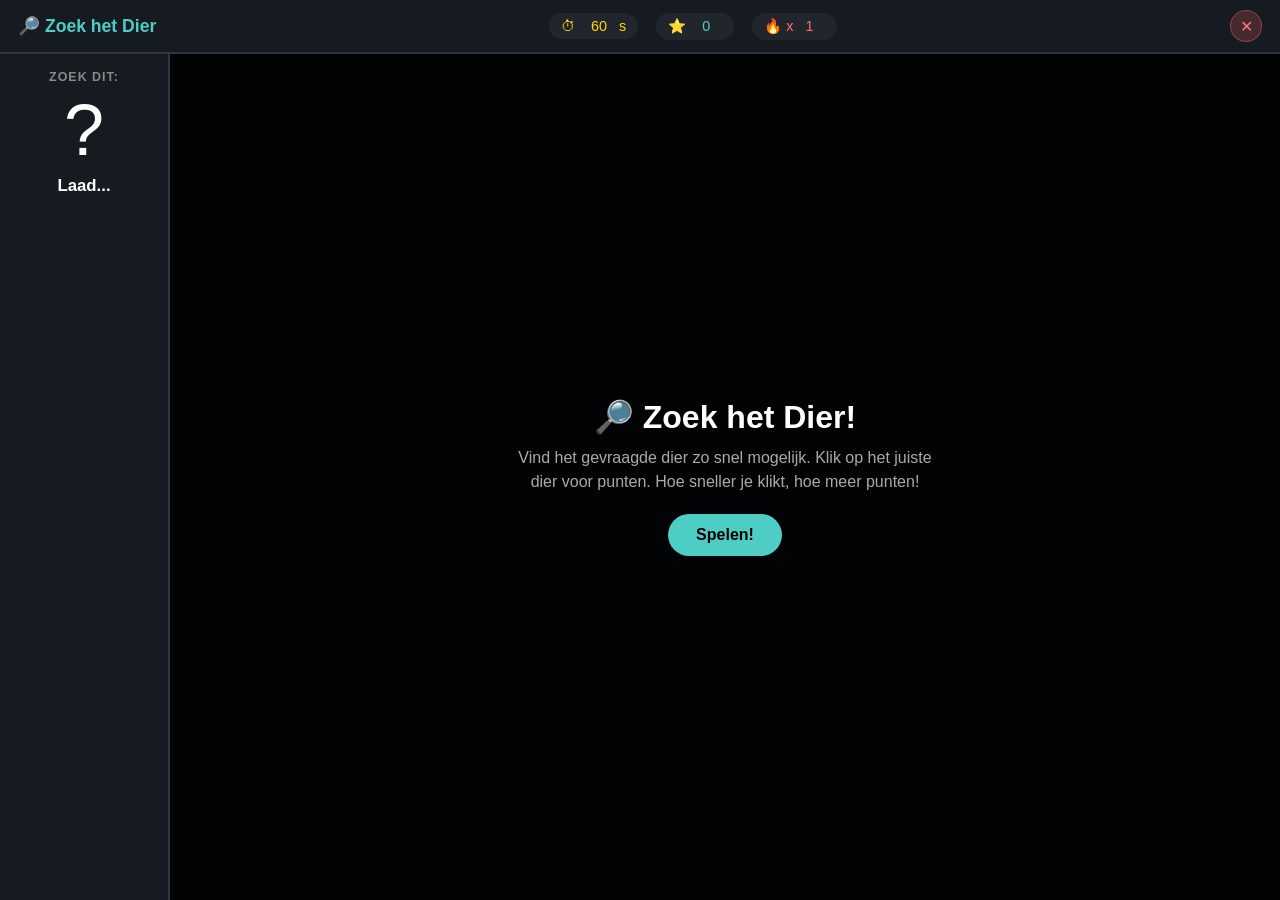
==== games/guardians-of-the-wild.html @ 460f5636 "feat: vervang guardians-of-the-wild met Zoek het Dier game" ====
﻿<!DOCTYPE html>
<html lang="nl">
<head>
  <meta charset="UTF-8" />
  <meta name="viewport" content="width=device-width, initial-scale=1.0" />
  <title>Zoek het Dier</title>
  <style>
    * { box-sizing: border-box; margin: 0; padding: 0; }
    body {
      font-family: 'Segoe UI', Arial, sans-serif;
      background: #0d1117;
      color: #fff;
      overflow: hidden;
      height: 100vh;
      display: flex;
      flex-direction: column;
    }
    #header {
      display: flex;
      align-items: center;
      justify-content: space-between;
      padding: 10px 18px;
      background: #161b22;
      border-bottom: 2px solid #30363d;
      flex-shrink: 0;
      gap: 12px;
      flex-wrap: wrap;
    }
    #header h1 { font-size: 1.1rem; color: #4ECDC4; }
    #hud { display: flex; gap: 18px; align-items: center; font-size: 0.9rem; }
    #hud span { background: #21262d; padding: 5px 12px; border-radius: 20px; }
    #hud .timer { color: #FFD700; }
    #hud .score { color: #4ECDC4; }
    #hud .streak { color: #FF6B6B; }
    #closeBtn {
      background: rgba(255,100,100,0.2);
      border: 1px solid rgba(255,100,100,0.4);
      color: #ff7777;
      border-radius: 50%;
      width: 32px; height: 32px;
      font-size: 16px;
      cursor: pointer;
      display: flex; align-items: center; justify-content: center;
    }
    #closeBtn:hover { background: rgba(255,100,100,0.4); }
    #game-area {
      display: flex;
      flex: 1;
      overflow: hidden;
    }
    #target-panel {
      width: 170px;
      flex-shrink: 0;
      background: #161b22;
      border-right: 2px solid #30363d;
      display: flex;
      flex-direction: column;
      align-items: center;
      padding: 16px 12px;
      gap: 10px;
    }
    #target-panel h3 { font-size: 0.78rem; color: #888; text-transform: uppercase; letter-spacing: 1px; }
    #target-emoji { font-size: 4.5rem; line-height: 1; }
    #target-name { font-size: 1.05rem; font-weight: 700; color: #fff; text-align: center; }
    #target-hint { font-size: 0.72rem; color: #888; text-align: center; line-height: 1.4; }
    #found-list {
      width: 100%;
      margin-top: 8px;
      display: flex;
      flex-wrap: wrap;
      gap: 4px;
      justify-content: center;
    }
    .found-badge { font-size: 1.4rem; opacity: 0.3; transition: opacity 0.3s, transform 0.3s; }
    .found-badge.done { opacity: 1; transform: scale(1.2); }
    #canvas-wrap {
      flex: 1;
      position: relative;
      overflow: hidden;
    }
    #gameCanvas { display: block; cursor: crosshair; }
    #overlay {
      position: absolute;
      inset: 0;
      display: flex;
      flex-direction: column;
      align-items: center;
      justify-content: center;
      background: rgba(0,0,0,0.82);
      z-index: 10;
      padding: 24px;
      text-align: center;
    }
    #overlay h2 { font-size: 2rem; margin-bottom: 10px; }
    #overlay p { color: #aaa; font-size: 1rem; margin-bottom: 20px; max-width: 420px; line-height: 1.5; }
    .btn-start {
      padding: 12px 28px;
      font-size: 1rem;
      background: #4ECDC4;
      color: #000;
      border: none;
      border-radius: 30px;
      cursor: pointer;
      font-weight: 700;
    }
    .btn-start:hover { background: #3ab8b0; }
    .hit-effect {
      position: absolute;
      pointer-events: none;
      font-size: 1.5rem;
      font-weight: 900;
      animation: popfade 0.8s ease forwards;
      z-index: 5;
      transform: translate(-50%, -50%);
    }
    @keyframes popfade {
      0%   { opacity: 1; transform: translate(-50%, -50%) scale(1); }
      50%  { opacity: 1; transform: translate(-50%, -130%) scale(1.4); }
      100% { opacity: 0; transform: translate(-50%, -200%) scale(0.8); }
    }
    .miss-effect {
      position: absolute;
      pointer-events: none;
      width: 36px; height: 36px;
      border: 3px solid #FF6B6B;
      border-radius: 50%;
      animation: missfade 0.5s ease forwards;
      z-index: 5;
      transform: translate(-50%, -50%);
    }
    @keyframes missfade {
      0%   { opacity: 1; transform: translate(-50%, -50%) scale(0.5); }
      100% { opacity: 0; transform: translate(-50%, -50%) scale(1.8); }
    }
    #round-msg {
      position: absolute;
      top: 50%;
      left: 50%;
      transform: translate(-50%, -50%);
      font-size: 2.2rem;
      font-weight: 900;
      pointer-events: none;
      z-index: 8;
      animation: bigpop 0.7s ease forwards;
      text-shadow: 0 0 20px rgba(255,215,0,0.8);
    }
    @keyframes bigpop {
      0%   { opacity: 0; transform: translate(-50%,-50%) scale(0.5); }
      40%  { opacity: 1; transform: translate(-50%,-50%) scale(1.15); }
      100% { opacity: 0; transform: translate(-50%,-50%) scale(1); }
    }
  </style>
</head>
<body>

<div id="header">
  <h1>&#128270; Zoek het Dier</h1>
  <div id="hud">
    <span class="timer">&#9201; <span id="timerEl">60</span>s</span>
    <span class="score">&#11088; <span id="scoreEl">0</span></span>
    <span class="streak">&#128293; x<span id="streakEl">1</span></span>
  </div>
  <button id="closeBtn" onclick="try{window.parent.closeModal()}catch(e){}" title="Sluiten">&#x2715;</button>
</div>

<div id="game-area">
  <div id="target-panel">
    <h3>Zoek dit:</h3>
    <div id="target-emoji">?</div>
    <div id="target-name">Laad...</div>
    <div id="target-hint"></div>
    <div id="found-list"></div>
  </div>
  <div id="canvas-wrap">
    <canvas id="gameCanvas"></canvas>
    <div id="overlay">
      <h2>&#128270; Zoek het Dier!</h2>
      <p>Vind het gevraagde dier zo snel mogelijk. Klik op het juiste dier voor punten. Hoe sneller je klikt, hoe meer punten!</p>
      <button class="btn-start" onclick="startGame()">Spelen!</button>
    </div>
  </div>
</div>

<script>
  const canvas = document.getElementById('gameCanvas');
  const ctx = canvas.getContext('2d');
  const wrap = document.getElementById('canvas-wrap');

  const ANIMALS = [
    { emoji: '\uD83E\uDD81', name: 'Leeuw',     hint: 'Koning van de savanne' },
    { emoji: '\uD83D\uDC18', name: 'Olifant',   hint: 'Grootste landdier' },
    { emoji: '\uD83E\uDD92', name: 'Giraffe',   hint: 'Langste nek ter wereld' },
    { emoji: '\uD83D\uDC12', name: 'Aap',       hint: 'Klimt graag in bomen' },
    { emoji: '\uD83D\uDC3C', name: 'Panda',     hint: 'Eet bamboescheuten' },
    { emoji: '\uD83D\uDC2F', name: 'Tijger',    hint: 'Gestreept roofdier' },
    { emoji: '\uD83E\uDD85', name: 'Adelaar',   hint: 'Vliegend roofvogel' },
    { emoji: '\uD83D\uDC38', name: 'Kikker',    hint: 'Springt en kwaakt' },
    { emoji: '\uD83D\uDC22', name: 'Schildpad', hint: 'Draagt een schild' },
    { emoji: '\uD83E\uDD8A', name: 'Vos',       hint: 'Sluw bosdier' },
    { emoji: '\uD83E\uDD98', name: 'Kangoeroe', hint: 'Springt met buidel' },
    { emoji: '\uD83D\uDC3B', name: 'Beer',      hint: 'Houdt van honing' },
    { emoji: '\uD83D\uDC3A', name: 'Wolf',      hint: 'Leeft in een roedel' },
    { emoji: '\uD83E\uDD8B', name: 'Vlinder',   hint: 'Kleurrijke vleugels' },
    { emoji: '\uD83D\uDC1F', name: 'Vis',       hint: 'Zweeft in water' },
    { emoji: '\uD83D\uDC27', name: 'Pinguïn',   hint: 'Zwemt, vliegt niet' },
    { emoji: '\uD83E\uDD86', name: 'Eend',      hint: 'Kwakt en zwemt' },
    { emoji: '\uD83E\uDD9A', name: 'Pauw',      hint: 'Pronkt met staart' },
    { emoji: '\uD83D\uDC2E', name: 'Koe',       hint: 'Geeft melk' },
    { emoji: '\uD83D\uDC17', name: 'Zwijn',     hint: 'Wroet in de grond' },
  ];

  let W, H, items = [], target = null;
  let score = 0, streak = 1, timeLeft = 60;
  let timerInterval = null, running = false;
  let foundThisSession = [], roundsLeft = 10, roundStartTime = 0;

  function resize() {
    W = wrap.clientWidth;
    H = wrap.clientHeight;
    canvas.width = W;
    canvas.height = H;
  }
  window.addEventListener('resize', () => { resize(); if (running) spawnItems(); });
  resize();

  function rand(a, b) { return a + Math.random() * (b - a); }
  function randInt(a, b) { return Math.floor(rand(a, b + 1)); }
  function shuffle(arr) {
    for (let i = arr.length - 1; i > 0; i--) {
      const j = Math.floor(Math.random() * (i + 1));
      [arr[i], arr[j]] = [arr[j], arr[i]];
    }
    return arr;
  }

  function updateHUD() {
    document.getElementById('timerEl').textContent = timeLeft;
    document.getElementById('scoreEl').textContent = score;
    document.getElementById('streakEl').textContent = streak;
  }

  function spawnItems() {
    items = [];
    const totalCount = 16 + randInt(0, 6);
    const pool = shuffle([...ANIMALS]);
    const others = pool.filter(a => a.emoji !== target.emoji);
    const picks = shuffle([target, ...others.slice(0, totalCount - 1)]);
    for (const animal of picks) {
      const size = rand(24, 42);
      items.push({
        animal, x: rand(size + 10, W - size - 10),
        y: rand(size + 10, H - size - 10),
        size,
        vx: rand(-1.1, 1.1), vy: rand(-1.1, 1.1),
        angle: rand(0, Math.PI * 2),
        angleSpeed: rand(-0.012, 0.012),
      });
    }
  }

  function newRound() {
    const unused = ANIMALS.filter(a => !foundThisSession.includes(a.emoji));
    const pool = unused.length >= 3 ? unused : ANIMALS;
    target = pool[randInt(0, pool.length - 1)];
    document.getElementById('target-emoji').textContent = target.emoji;
    document.getElementById('target-name').textContent  = target.name;
    document.getElementById('target-hint').textContent  = target.hint;
    spawnItems();
    roundStartTime = Date.now();
  }

  function buildFoundList() {
    const el = document.getElementById('found-list');
    el.innerHTML = '';
    ANIMALS.slice(0, 10).forEach(a => {
      const d = document.createElement('div');
      d.className = 'found-badge' + (foundThisSession.includes(a.emoji) ? ' done' : '');
      d.id = 'badge-' + a.emoji.codePointAt(0);
      d.textContent = a.emoji;
      el.appendChild(d);
    });
  }

  function markFound(emoji) {
    if (!foundThisSession.includes(emoji)) foundThisSession.push(emoji);
    const el = document.getElementById('badge-' + emoji.codePointAt(0));
    if (el) el.classList.add('done');
  }

  function startGame() {
    document.getElementById('overlay').style.display = 'none';
    score = 0; streak = 1; timeLeft = 60; roundsLeft = 10;
    foundThisSession = [];
    updateHUD();
    newRound();
    buildFoundList();
    running = true;
    timerInterval = setInterval(() => { timeLeft--; updateHUD(); if (timeLeft <= 0) endGame(); }, 1000);
    requestAnimationFrame(loop);
  }

  function endGame() {
    running = false;
    clearInterval(timerInterval);
    const ov = document.getElementById('overlay');
    ov.style.display = 'flex';
    ov.innerHTML = `
      <h2 style="color:#FFD700;">&#127942; Klaar!</h2>
      <p style="font-size:1.3rem;">Jouw score: <strong style="color:#4ECDC4;">${score}</strong> punten</p>
      <p>Je vond ${foundThisSession.length} verschillende dieren. Goed gedaan!</p>
      <button class="btn-start" onclick="location.reload()">Opnieuw spelen</button>
    `;
  }

  canvas.addEventListener('click', (e) => {
    if (!running) return;
    const rect = canvas.getBoundingClientRect();
    const mx = e.clientX - rect.left, my = e.clientY - rect.top;
    for (let i = items.length - 1; i >= 0; i--) {
      const it = items[i];
      const dx = mx - it.x, dy = my - it.y;
      if (dx*dx + dy*dy < it.size * it.size * 1.2) {
        if (it.animal.emoji === target.emoji) {
          const elapsed = (Date.now() - roundStartTime) / 1000;
          const speedBonus = Math.max(0, Math.round((5 - elapsed) * 10));
          const pts = (10 + speedBonus) * streak;
          score += pts;
          streak = Math.min(streak + 1, 8);
          markFound(target.emoji);
          showHit(mx, my, '+' + pts + ' \u2B50', '#FFD700');
          showRoundMsg(target.emoji + ' Gevonden!');
          roundsLeft--;
          updateHUD();
          if (roundsLeft <= 0) { endGame(); return; }
          setTimeout(newRound, 600);
        } else {
          streak = 1;
          score = Math.max(0, score - 5);
          showMiss(mx, my);
          showHit(mx, my, '-5', '#FF6B6B');
          updateHUD();
        }
        return;
      }
    }
    streak = Math.max(1, streak - 1);
    showMiss(mx, my);
    updateHUD();
  });

  function showHit(x, y, text, color) {
    const el = document.createElement('div');
    el.className = 'hit-effect';
    el.textContent = text;
    el.style.cssText = `left:${x}px;top:${y}px;color:${color};`;
    wrap.appendChild(el);
    setTimeout(() => el.remove(), 800);
  }
  function showMiss(x, y) {
    const el = document.createElement('div');
    el.className = 'miss-effect';
    el.style.cssText = `left:${x}px;top:${y}px;`;
    wrap.appendChild(el);
    setTimeout(() => el.remove(), 500);
  }
  function showRoundMsg(text) {
    const old = document.getElementById('round-msg');
    if (old) old.remove();
    const el = document.createElement('div');
    el.id = 'round-msg';
    el.textContent = text;
    el.style.color = '#FFD700';
    wrap.appendChild(el);
    setTimeout(() => el.remove(), 700);
  }

  function loop() {
    if (!running) return;
    for (const it of items) {
      it.x += it.vx; it.y += it.vy; it.angle += it.angleSpeed;
      if (it.x < it.size)     { it.x = it.size;     it.vx *= -1; }
      if (it.x > W - it.size) { it.x = W - it.size; it.vx *= -1; }
      if (it.y < it.size)     { it.y = it.size;      it.vy *= -1; }
      if (it.y > H - it.size) { it.y = H - it.size; it.vy *= -1; }
    }
    ctx.clearRect(0, 0, W, H);
    const bg = ctx.createLinearGradient(0, 0, 0, H);
    bg.addColorStop(0, '#0d2b1a');
    bg.addColorStop(1, '#1a4a2a');
    ctx.fillStyle = bg;
    ctx.fillRect(0, 0, W, H);
    for (const it of items) {
      ctx.save();
      ctx.translate(it.x, it.y);
      ctx.rotate(it.angle * 0.06);
      ctx.fillStyle = it.animal.emoji === target.emoji
        ? 'rgba(40,60,40,0.75)' : 'rgba(18,32,22,0.7)';
      ctx.beginPath();
      ctx.arc(0, 0, it.size, 0, Math.PI * 2);
      ctx.fill();
      ctx.strokeStyle = it.animal.emoji === target.emoji
        ? 'rgba(78,205,196,0.35)' : 'rgba(255,255,255,0.07)';
      ctx.lineWidth = it.animal.emoji === target.emoji ? 2 : 1;
      ctx.stroke();
      ctx.font = (it.size * 1.1) + 'px serif';
      ctx.textAlign = 'center';
      ctx.textBaseline = 'middle';
      ctx.fillText(it.animal.emoji, 0, 1);
      ctx.restore();
    }
    const pct = timeLeft / 60;
    ctx.fillStyle = 'rgba(255,255,255,0.1)';
    ctx.fillRect(0, H - 5, W, 5);
    ctx.fillStyle = pct > 0.5 ? '#4ECDC4' : pct > 0.25 ? '#FFD700' : '#FF6B6B';
    ctx.fillRect(0, H - 5, W * pct, 5);
    requestAnimationFrame(loop);
  }
</script>
</body>
</html>
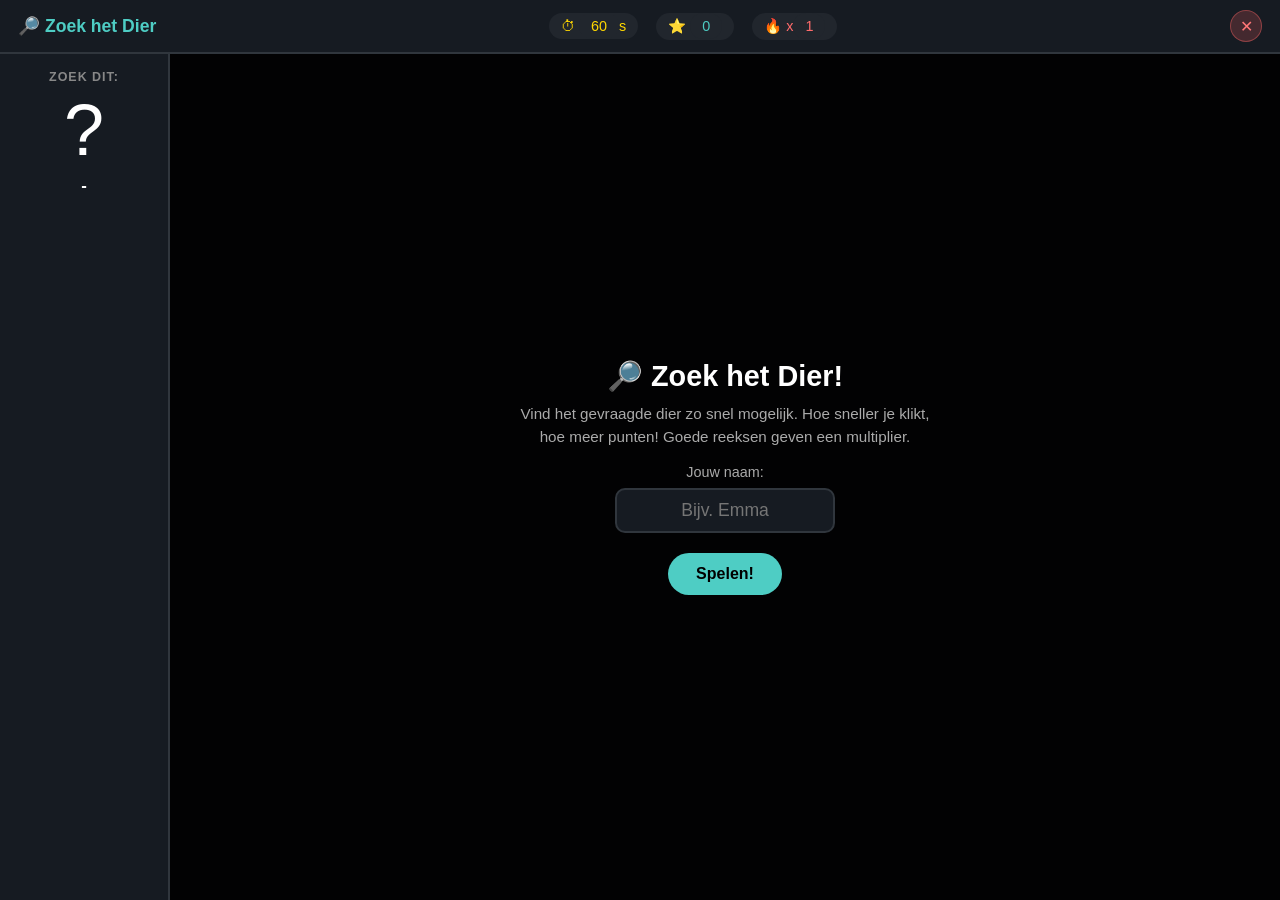
==== commit f73d8950: "feat: Zoek het Dier met naam-invoer en leaderboard via Supabase" ====
--- a/games/guardians-of-the-wild.html
+++ b/games/guardians-of-the-wild.html
@@ -6,149 +6,48 @@
   <title>Zoek het Dier</title>
   <style>
     * { box-sizing: border-box; margin: 0; padding: 0; }
-    body {
-      font-family: 'Segoe UI', Arial, sans-serif;
-      background: #0d1117;
-      color: #fff;
-      overflow: hidden;
-      height: 100vh;
-      display: flex;
-      flex-direction: column;
-    }
-    #header {
-      display: flex;
-      align-items: center;
-      justify-content: space-between;
-      padding: 10px 18px;
-      background: #161b22;
-      border-bottom: 2px solid #30363d;
-      flex-shrink: 0;
-      gap: 12px;
-      flex-wrap: wrap;
-    }
+    body { font-family: 'Segoe UI', Arial, sans-serif; background: #0d1117; color: #fff; overflow: hidden; height: 100vh; display: flex; flex-direction: column; }
+    #header { display: flex; align-items: center; justify-content: space-between; padding: 10px 18px; background: #161b22; border-bottom: 2px solid #30363d; flex-shrink: 0; gap: 12px; flex-wrap: wrap; }
     #header h1 { font-size: 1.1rem; color: #4ECDC4; }
     #hud { display: flex; gap: 18px; align-items: center; font-size: 0.9rem; }
     #hud span { background: #21262d; padding: 5px 12px; border-radius: 20px; }
     #hud .timer { color: #FFD700; }
     #hud .score { color: #4ECDC4; }
     #hud .streak { color: #FF6B6B; }
-    #closeBtn {
-      background: rgba(255,100,100,0.2);
-      border: 1px solid rgba(255,100,100,0.4);
-      color: #ff7777;
-      border-radius: 50%;
-      width: 32px; height: 32px;
-      font-size: 16px;
-      cursor: pointer;
-      display: flex; align-items: center; justify-content: center;
-    }
+    #closeBtn { background: rgba(255,100,100,0.2); border: 1px solid rgba(255,100,100,0.4); color: #ff7777; border-radius: 50%; width: 32px; height: 32px; font-size: 16px; cursor: pointer; display: flex; align-items: center; justify-content: center; }
     #closeBtn:hover { background: rgba(255,100,100,0.4); }
-    #game-area {
-      display: flex;
-      flex: 1;
-      overflow: hidden;
-    }
-    #target-panel {
-      width: 170px;
-      flex-shrink: 0;
-      background: #161b22;
-      border-right: 2px solid #30363d;
-      display: flex;
-      flex-direction: column;
-      align-items: center;
-      padding: 16px 12px;
-      gap: 10px;
-    }
+    #game-area { display: flex; flex: 1; overflow: hidden; }
+    #target-panel { width: 170px; flex-shrink: 0; background: #161b22; border-right: 2px solid #30363d; display: flex; flex-direction: column; align-items: center; padding: 16px 12px; gap: 10px; }
     #target-panel h3 { font-size: 0.78rem; color: #888; text-transform: uppercase; letter-spacing: 1px; }
     #target-emoji { font-size: 4.5rem; line-height: 1; }
     #target-name { font-size: 1.05rem; font-weight: 700; color: #fff; text-align: center; }
     #target-hint { font-size: 0.72rem; color: #888; text-align: center; line-height: 1.4; }
-    #found-list {
-      width: 100%;
-      margin-top: 8px;
-      display: flex;
-      flex-wrap: wrap;
-      gap: 4px;
-      justify-content: center;
-    }
+    #found-list { width: 100%; margin-top: 8px; display: flex; flex-wrap: wrap; gap: 4px; justify-content: center; }
     .found-badge { font-size: 1.4rem; opacity: 0.3; transition: opacity 0.3s, transform 0.3s; }
     .found-badge.done { opacity: 1; transform: scale(1.2); }
-    #canvas-wrap {
-      flex: 1;
-      position: relative;
-      overflow: hidden;
-    }
+    #canvas-wrap { flex: 1; position: relative; overflow: hidden; }
     #gameCanvas { display: block; cursor: crosshair; }
-    #overlay {
-      position: absolute;
-      inset: 0;
-      display: flex;
-      flex-direction: column;
-      align-items: center;
-      justify-content: center;
-      background: rgba(0,0,0,0.82);
-      z-index: 10;
-      padding: 24px;
-      text-align: center;
-    }
-    #overlay h2 { font-size: 2rem; margin-bottom: 10px; }
-    #overlay p { color: #aaa; font-size: 1rem; margin-bottom: 20px; max-width: 420px; line-height: 1.5; }
-    .btn-start {
-      padding: 12px 28px;
-      font-size: 1rem;
-      background: #4ECDC4;
-      color: #000;
-      border: none;
-      border-radius: 30px;
-      cursor: pointer;
-      font-weight: 700;
-    }
+    .overlay { position: absolute; inset: 0; display: flex; flex-direction: column; align-items: center; justify-content: center; background: rgba(0,0,0,0.86); z-index: 10; padding: 24px; text-align: center; overflow-y: auto; }
+    .overlay h2 { font-size: 1.8rem; margin-bottom: 10px; }
+    .overlay p { color: #aaa; font-size: 0.95rem; margin-bottom: 16px; max-width: 420px; line-height: 1.5; }
+    .input-row { display: flex; flex-direction: column; align-items: center; gap: 8px; margin-bottom: 16px; }
+    .input-row label { color: #aaa; font-size: 0.9rem; }
+    .input-row input { padding: 10px 16px; font-size: 1.1rem; border-radius: 10px; border: 2px solid #30363d; background: #161b22; color: #fff; text-align: center; width: 220px; outline: none; }
+    .input-row input:focus { border-color: #4ECDC4; }
+    .btn-start { padding: 12px 28px; font-size: 1rem; background: #4ECDC4; color: #000; border: none; border-radius: 30px; cursor: pointer; font-weight: 700; margin-top: 4px; }
     .btn-start:hover { background: #3ab8b0; }
-    .hit-effect {
-      position: absolute;
-      pointer-events: none;
-      font-size: 1.5rem;
-      font-weight: 900;
-      animation: popfade 0.8s ease forwards;
-      z-index: 5;
-      transform: translate(-50%, -50%);
-    }
-    @keyframes popfade {
-      0%   { opacity: 1; transform: translate(-50%, -50%) scale(1); }
-      50%  { opacity: 1; transform: translate(-50%, -130%) scale(1.4); }
-      100% { opacity: 0; transform: translate(-50%, -200%) scale(0.8); }
-    }
-    .miss-effect {
-      position: absolute;
-      pointer-events: none;
-      width: 36px; height: 36px;
-      border: 3px solid #FF6B6B;
-      border-radius: 50%;
-      animation: missfade 0.5s ease forwards;
-      z-index: 5;
-      transform: translate(-50%, -50%);
-    }
-    @keyframes missfade {
-      0%   { opacity: 1; transform: translate(-50%, -50%) scale(0.5); }
-      100% { opacity: 0; transform: translate(-50%, -50%) scale(1.8); }
-    }
-    #round-msg {
-      position: absolute;
-      top: 50%;
-      left: 50%;
-      transform: translate(-50%, -50%);
-      font-size: 2.2rem;
-      font-weight: 900;
-      pointer-events: none;
-      z-index: 8;
-      animation: bigpop 0.7s ease forwards;
-      text-shadow: 0 0 20px rgba(255,215,0,0.8);
-    }
-    @keyframes bigpop {
-      0%   { opacity: 0; transform: translate(-50%,-50%) scale(0.5); }
-      40%  { opacity: 1; transform: translate(-50%,-50%) scale(1.15); }
-      100% { opacity: 0; transform: translate(-50%,-50%) scale(1); }
-    }
+    .final-score { font-size: 1.05rem; color: #fff; margin-bottom: 12px; }
+    table.lb { border-collapse: collapse; width: 100%; max-width: 360px; margin: 0 auto 16px; font-size: 0.9rem; }
+    table.lb thead tr { border-bottom: 2px solid #30363d; }
+    table.lb th { padding: 6px 10px; color: #4ECDC4; font-size: 0.78rem; text-transform: uppercase; letter-spacing: 1px; }
+    table.lb td { padding: 7px 10px; border-bottom: 1px solid #21262d; }
+    table.lb tr.me td { background: rgba(78,205,196,0.12); font-weight: 700; color: #4ECDC4; }
+    .hit-effect { position: absolute; pointer-events: none; font-size: 1.5rem; font-weight: 900; animation: popfade 0.8s ease forwards; z-index: 5; transform: translate(-50%, -50%); }
+    @keyframes popfade { 0% { opacity:1; transform:translate(-50%,-50%) scale(1); } 50% { opacity:1; transform:translate(-50%,-130%) scale(1.4); } 100% { opacity:0; transform:translate(-50%,-200%) scale(0.8); } }
+    .miss-effect { position: absolute; pointer-events: none; width: 36px; height: 36px; border: 3px solid #FF6B6B; border-radius: 50%; animation: missfade 0.5s ease forwards; z-index: 5; transform: translate(-50%, -50%); }
+    @keyframes missfade { 0% { opacity:1; transform:translate(-50%,-50%) scale(0.5); } 100% { opacity:0; transform:translate(-50%,-50%) scale(1.8); } }
+    #round-msg { position: absolute; top: 50%; left: 50%; transform: translate(-50%,-50%); font-size: 2.2rem; font-weight: 900; pointer-events: none; z-index: 8; animation: bigpop 0.7s ease forwards; text-shadow: 0 0 20px rgba(255,215,0,0.8); }
+    @keyframes bigpop { 0% { opacity:0; transform:translate(-50%,-50%) scale(0.5); } 40% { opacity:1; transform:translate(-50%,-50%) scale(1.15); } 100% { opacity:0; transform:translate(-50%,-50%) scale(1); } }
   </style>
 </head>
 <body>
@@ -167,26 +66,55 @@
   <div id="target-panel">
     <h3>Zoek dit:</h3>
     <div id="target-emoji">?</div>
-    <div id="target-name">Laad...</div>
+    <div id="target-name">-</div>
     <div id="target-hint"></div>
     <div id="found-list"></div>
   </div>
   <div id="canvas-wrap">
     <canvas id="gameCanvas"></canvas>
-    <div id="overlay">
+    <div id="ov-name" class="overlay">
       <h2>&#128270; Zoek het Dier!</h2>
-      <p>Vind het gevraagde dier zo snel mogelijk. Klik op het juiste dier voor punten. Hoe sneller je klikt, hoe meer punten!</p>
-      <button class="btn-start" onclick="startGame()">Spelen!</button>
+      <p>Vind het gevraagde dier zo snel mogelijk. Hoe sneller je klikt, hoe meer punten! Goede reeksen geven een multiplier.</p>
+      <div class="input-row">
+        <label for="nameInput">Jouw naam:</label>
+        <input id="nameInput" type="text" placeholder="Bijv. Emma" maxlength="20" autocomplete="off" />
+      </div>
+      <button class="btn-start" onclick="submitName()">Spelen!</button>
     </div>
+    <div id="ov-end" class="overlay" style="display:none"></div>
   </div>
 </div>
 
 <script>
-  const canvas = document.getElementById('gameCanvas');
-  const ctx = canvas.getContext('2d');
-  const wrap = document.getElementById('canvas-wrap');
-
-  const ANIMALS = [
+  var SB_URL = 'https://bpmbqjhctxqgtsouzcqs.supabase.co';
+  var SB_KEY = 'eyJhbGciOiJIUzI1NiIsInR5cCI6IkpXVCJ9.eyJpc3MiOiJzdXBhYmFzZSIsInJlZiI6ImJwbWJxamhjdHhxZ3Rzb3V6Y3FzIiwicm9sZSI6ImFub24iLCJpYXQiOjE3NzUwNjY2NDUsImV4cCI6MjA5MDY0MjY0NX0.bBuMvsPrGc5pkf2NJD00OnOuIpRxt0AXqHpGFkv5Wc8';
+
+  async function saveScore(naam, pts) {
+    try {
+      var r = await fetch(SB_URL + '/rest/v1/zoekhetdier_scores', {
+        method: 'POST',
+        headers: { 'apikey': SB_KEY, 'Authorization': 'Bearer ' + SB_KEY, 'Content-Type': 'application/json', 'Prefer': 'return=minimal' },
+        body: JSON.stringify({ naam: naam, score: pts })
+      });
+      if (!r.ok) console.warn('Save mislukt:', await r.text());
+    } catch(e) { console.warn('Save error', e); }
+  }
+
+  async function loadLeaderboard() {
+    try {
+      var r = await fetch(SB_URL + '/rest/v1/zoekhetdier_scores?select=naam,score&order=score.desc&limit=10', {
+        headers: { 'apikey': SB_KEY, 'Authorization': 'Bearer ' + SB_KEY }
+      });
+      if (!r.ok) return null;
+      return await r.json();
+    } catch(e) { return null; }
+  }
+
+  var canvas = document.getElementById('gameCanvas');
+  var ctx = canvas.getContext('2d');
+  var wrap = document.getElementById('canvas-wrap');
+
+  var ANIMALS = [
     { emoji: '\uD83E\uDD81', name: 'Leeuw',     hint: 'Koning van de savanne' },
     { emoji: '\uD83D\uDC18', name: 'Olifant',   hint: 'Grootste landdier' },
     { emoji: '\uD83E\uDD92', name: 'Giraffe',   hint: 'Langste nek ter wereld' },
@@ -202,37 +130,38 @@
     { emoji: '\uD83D\uDC3A', name: 'Wolf',      hint: 'Leeft in een roedel' },
     { emoji: '\uD83E\uDD8B', name: 'Vlinder',   hint: 'Kleurrijke vleugels' },
     { emoji: '\uD83D\uDC1F', name: 'Vis',       hint: 'Zweeft in water' },
-    { emoji: '\uD83D\uDC27', name: 'Pinguïn',   hint: 'Zwemt, vliegt niet' },
+    { emoji: '\uD83D\uDC27', name: 'Pingu\xEFn', hint: 'Zwemt, vliegt niet' },
     { emoji: '\uD83E\uDD86', name: 'Eend',      hint: 'Kwakt en zwemt' },
     { emoji: '\uD83E\uDD9A', name: 'Pauw',      hint: 'Pronkt met staart' },
     { emoji: '\uD83D\uDC2E', name: 'Koe',       hint: 'Geeft melk' },
-    { emoji: '\uD83D\uDC17', name: 'Zwijn',     hint: 'Wroet in de grond' },
+    { emoji: '\uD83D\uDC17', name: 'Zwijn',     hint: 'Wroet in de grond' }
   ];
 
-  let W, H, items = [], target = null;
-  let score = 0, streak = 1, timeLeft = 60;
-  let timerInterval = null, running = false;
-  let foundThisSession = [], roundsLeft = 10, roundStartTime = 0;
+  var W, H, items = [], target = null;
+  var score = 0, streak = 1, timeLeft = 60;
+  var timerInterval = null, running = false;
+  var foundThisSession = [], roundsLeft = 10, roundStartTime = 0;
+  var playerName = '';
 
   function resize() {
-    W = wrap.clientWidth;
-    H = wrap.clientHeight;
-    canvas.width = W;
-    canvas.height = H;
-  }
-  window.addEventListener('resize', () => { resize(); if (running) spawnItems(); });
+    W = wrap.clientWidth; H = wrap.clientHeight;
+    canvas.width = W; canvas.height = H;
+  }
+  window.addEventListener('resize', function() { resize(); if (running) spawnItems(); });
   resize();
 
   function rand(a, b) { return a + Math.random() * (b - a); }
   function randInt(a, b) { return Math.floor(rand(a, b + 1)); }
   function shuffle(arr) {
-    for (let i = arr.length - 1; i > 0; i--) {
-      const j = Math.floor(Math.random() * (i + 1));
-      [arr[i], arr[j]] = [arr[j], arr[i]];
+    for (var i = arr.length - 1; i > 0; i--) {
+      var j = Math.floor(Math.random() * (i + 1));
+      var t = arr[i]; arr[i] = arr[j]; arr[j] = t;
     }
     return arr;
   }
-
+  function escapeHtml(s) {
+    return String(s).replace(/&/g,'&amp;').replace(/</g,'&lt;').replace(/>/g,'&gt;').replace(/"/g,'&quot;');
+  }
   function updateHUD() {
     document.getElementById('timerEl').textContent = timeLeft;
     document.getElementById('scoreEl').textContent = score;
@@ -241,26 +170,20 @@
 
   function spawnItems() {
     items = [];
-    const totalCount = 16 + randInt(0, 6);
-    const pool = shuffle([...ANIMALS]);
-    const others = pool.filter(a => a.emoji !== target.emoji);
-    const picks = shuffle([target, ...others.slice(0, totalCount - 1)]);
-    for (const animal of picks) {
-      const size = rand(24, 42);
-      items.push({
-        animal, x: rand(size + 10, W - size - 10),
-        y: rand(size + 10, H - size - 10),
-        size,
-        vx: rand(-1.1, 1.1), vy: rand(-1.1, 1.1),
-        angle: rand(0, Math.PI * 2),
-        angleSpeed: rand(-0.012, 0.012),
-      });
+    var totalCount = 16 + randInt(0, 6);
+    var pool = shuffle(ANIMALS.slice());
+    var others = pool.filter(function(a) { return a.emoji !== target.emoji; });
+    var picks = shuffle([target].concat(others.slice(0, totalCount - 1)));
+    for (var i = 0; i < picks.length; i++) {
+      var size = rand(24, 42);
+      items.push({ animal: picks[i], x: rand(size+10, W-size-10), y: rand(size+10, H-size-10),
+        size: size, vx: rand(-1.1,1.1), vy: rand(-1.1,1.1), angle: rand(0, Math.PI*2), angleSpeed: rand(-0.012,0.012) });
     }
   }
 
   function newRound() {
-    const unused = ANIMALS.filter(a => !foundThisSession.includes(a.emoji));
-    const pool = unused.length >= 3 ? unused : ANIMALS;
+    var unused = ANIMALS.filter(function(a) { return foundThisSession.indexOf(a.emoji) === -1; });
+    var pool = unused.length >= 3 ? unused : ANIMALS;
     target = pool[randInt(0, pool.length - 1)];
     document.getElementById('target-emoji').textContent = target.emoji;
     document.getElementById('target-name').textContent  = target.name;
@@ -270,113 +193,137 @@
   }
 
   function buildFoundList() {
-    const el = document.getElementById('found-list');
+    var el = document.getElementById('found-list');
     el.innerHTML = '';
-    ANIMALS.slice(0, 10).forEach(a => {
-      const d = document.createElement('div');
-      d.className = 'found-badge' + (foundThisSession.includes(a.emoji) ? ' done' : '');
+    for (var i = 0; i < Math.min(10, ANIMALS.length); i++) {
+      var a = ANIMALS[i];
+      var d = document.createElement('div');
+      d.className = 'found-badge' + (foundThisSession.indexOf(a.emoji) !== -1 ? ' done' : '');
       d.id = 'badge-' + a.emoji.codePointAt(0);
       d.textContent = a.emoji;
       el.appendChild(d);
-    });
+    }
   }
 
   function markFound(emoji) {
-    if (!foundThisSession.includes(emoji)) foundThisSession.push(emoji);
-    const el = document.getElementById('badge-' + emoji.codePointAt(0));
+    if (foundThisSession.indexOf(emoji) === -1) foundThisSession.push(emoji);
+    var el = document.getElementById('badge-' + emoji.codePointAt(0));
     if (el) el.classList.add('done');
   }
 
+  function submitName() {
+    var val = document.getElementById('nameInput').value.trim();
+    if (!val) {
+      var inp = document.getElementById('nameInput');
+      inp.focus(); inp.style.border = '2px solid #FF6B6B'; return;
+    }
+    playerName = val;
+    document.getElementById('ov-name').style.display = 'none';
+    startGame();
+  }
+
+  document.getElementById('nameInput').addEventListener('keydown', function(e) {
+    if (e.key === 'Enter') submitName();
+    this.style.border = '';
+  });
+
   function startGame() {
-    document.getElementById('overlay').style.display = 'none';
     score = 0; streak = 1; timeLeft = 60; roundsLeft = 10;
     foundThisSession = [];
-    updateHUD();
-    newRound();
-    buildFoundList();
+    updateHUD(); newRound(); buildFoundList();
     running = true;
-    timerInterval = setInterval(() => { timeLeft--; updateHUD(); if (timeLeft <= 0) endGame(); }, 1000);
+    timerInterval = setInterval(function() {
+      timeLeft--; updateHUD();
+      if (timeLeft <= 0) endGame();
+    }, 1000);
     requestAnimationFrame(loop);
   }
 
-  function endGame() {
+  async function endGame() {
+    if (!running) return;
     running = false;
     clearInterval(timerInterval);
-    const ov = document.getElementById('overlay');
+    var ov = document.getElementById('ov-end');
     ov.style.display = 'flex';
-    ov.innerHTML = `
-      <h2 style="color:#FFD700;">&#127942; Klaar!</h2>
-      <p style="font-size:1.3rem;">Jouw score: <strong style="color:#4ECDC4;">${score}</strong> punten</p>
-      <p>Je vond ${foundThisSession.length} verschillende dieren. Goed gedaan!</p>
-      <button class="btn-start" onclick="location.reload()">Opnieuw spelen</button>
-    `;
-  }
-
-  canvas.addEventListener('click', (e) => {
+    ov.innerHTML = '<p style="color:#aaa">Score opslaan...</p>';
+
+    await saveScore(playerName, score);
+    var data = await loadLeaderboard();
+
+    var lbHtml = '';
+    if (data && data.length > 0) {
+      var medals = ['\uD83E\uDD47', '\uD83E\uDD48', '\uD83E\uDD49'];
+      var rows = '';
+      for (var i = 0; i < data.length; i++) {
+        var badge = i < 3 ? medals[i] : (i + 1) + '.';
+        var cls = data[i].naam === playerName ? ' class="me"' : '';
+        rows += '<tr' + cls + '><td>' + badge + '</td><td>' + escapeHtml(data[i].naam) + '</td><td>' + data[i].score + '</td></tr>';
+      }
+      lbHtml = '<table class="lb"><thead><tr><th>#</th><th>Naam</th><th>Score</th></tr></thead><tbody>' + rows + '</tbody></table>';
+    } else {
+      lbHtml = '<p style="color:#888;margin-bottom:12px">Leaderboard niet beschikbaar.</p>';
+    }
+
+    ov.innerHTML =
+      '<h2 style="color:#FFD700">&#127942; Klaar!</h2>' +
+      '<p class="final-score">' + escapeHtml(playerName) + ' &mdash; Score: <strong>' + score + '</strong> punten &bull; ' + foundThisSession.length + ' dieren gevonden</p>' +
+      '<h3 style="color:#4ECDC4;margin:10px 0 8px">&#127942; Leaderboard</h3>' +
+      lbHtml +
+      '<button class="btn-start" onclick="location.reload()">Opnieuw spelen</button>';
+  }
+
+  canvas.addEventListener('click', function(e) {
     if (!running) return;
-    const rect = canvas.getBoundingClientRect();
-    const mx = e.clientX - rect.left, my = e.clientY - rect.top;
-    for (let i = items.length - 1; i >= 0; i--) {
-      const it = items[i];
-      const dx = mx - it.x, dy = my - it.y;
+    var rect = canvas.getBoundingClientRect();
+    var mx = e.clientX - rect.left, my = e.clientY - rect.top;
+    for (var i = items.length - 1; i >= 0; i--) {
+      var it = items[i];
+      var dx = mx - it.x, dy = my - it.y;
       if (dx*dx + dy*dy < it.size * it.size * 1.2) {
         if (it.animal.emoji === target.emoji) {
-          const elapsed = (Date.now() - roundStartTime) / 1000;
-          const speedBonus = Math.max(0, Math.round((5 - elapsed) * 10));
-          const pts = (10 + speedBonus) * streak;
-          score += pts;
-          streak = Math.min(streak + 1, 8);
+          var elapsed = (Date.now() - roundStartTime) / 1000;
+          var speedBonus = Math.max(0, Math.round((5 - elapsed) * 10));
+          var pts = (10 + speedBonus) * streak;
+          score += pts; streak = Math.min(streak + 1, 8);
           markFound(target.emoji);
           showHit(mx, my, '+' + pts + ' \u2B50', '#FFD700');
           showRoundMsg(target.emoji + ' Gevonden!');
-          roundsLeft--;
-          updateHUD();
+          roundsLeft--; updateHUD();
           if (roundsLeft <= 0) { endGame(); return; }
           setTimeout(newRound, 600);
         } else {
-          streak = 1;
-          score = Math.max(0, score - 5);
-          showMiss(mx, my);
-          showHit(mx, my, '-5', '#FF6B6B');
-          updateHUD();
+          streak = 1; score = Math.max(0, score - 5);
+          showMiss(mx, my); showHit(mx, my, '-5', '#FF6B6B'); updateHUD();
         }
         return;
       }
     }
-    streak = Math.max(1, streak - 1);
-    showMiss(mx, my);
-    updateHUD();
+    streak = Math.max(1, streak - 1); showMiss(mx, my); updateHUD();
   });
 
   function showHit(x, y, text, color) {
-    const el = document.createElement('div');
-    el.className = 'hit-effect';
-    el.textContent = text;
-    el.style.cssText = `left:${x}px;top:${y}px;color:${color};`;
-    wrap.appendChild(el);
-    setTimeout(() => el.remove(), 800);
+    var el = document.createElement('div');
+    el.className = 'hit-effect'; el.textContent = text;
+    el.style.cssText = 'left:' + x + 'px;top:' + y + 'px;color:' + color + ';';
+    wrap.appendChild(el); setTimeout(function() { el.remove(); }, 800);
   }
   function showMiss(x, y) {
-    const el = document.createElement('div');
+    var el = document.createElement('div');
     el.className = 'miss-effect';
-    el.style.cssText = `left:${x}px;top:${y}px;`;
-    wrap.appendChild(el);
-    setTimeout(() => el.remove(), 500);
+    el.style.cssText = 'left:' + x + 'px;top:' + y + 'px;';
+    wrap.appendChild(el); setTimeout(function() { el.remove(); }, 500);
   }
   function showRoundMsg(text) {
-    const old = document.getElementById('round-msg');
-    if (old) old.remove();
-    const el = document.createElement('div');
-    el.id = 'round-msg';
-    el.textContent = text;
-    el.style.color = '#FFD700';
-    wrap.appendChild(el);
-    setTimeout(() => el.remove(), 700);
+    var old = document.getElementById('round-msg'); if (old) old.remove();
+    var el = document.createElement('div');
+    el.id = 'round-msg'; el.textContent = text; el.style.color = '#FFD700';
+    wrap.appendChild(el); setTimeout(function() { el.remove(); }, 700);
   }
 
   function loop() {
     if (!running) return;
-    for (const it of items) {
+    for (var i = 0; i < items.length; i++) {
+      var it = items[i];
       it.x += it.vx; it.y += it.vy; it.angle += it.angleSpeed;
       if (it.x < it.size)     { it.x = it.size;     it.vx *= -1; }
       if (it.x > W - it.size) { it.x = W - it.size; it.vx *= -1; }
@@ -384,35 +331,26 @@
       if (it.y > H - it.size) { it.y = H - it.size; it.vy *= -1; }
     }
     ctx.clearRect(0, 0, W, H);
-    const bg = ctx.createLinearGradient(0, 0, 0, H);
-    bg.addColorStop(0, '#0d2b1a');
-    bg.addColorStop(1, '#1a4a2a');
-    ctx.fillStyle = bg;
-    ctx.fillRect(0, 0, W, H);
-    for (const it of items) {
+    var bg = ctx.createLinearGradient(0, 0, 0, H);
+    bg.addColorStop(0, '#0d2b1a'); bg.addColorStop(1, '#1a4a2a');
+    ctx.fillStyle = bg; ctx.fillRect(0, 0, W, H);
+    for (var i = 0; i < items.length; i++) {
+      var it = items[i];
       ctx.save();
-      ctx.translate(it.x, it.y);
-      ctx.rotate(it.angle * 0.06);
-      ctx.fillStyle = it.animal.emoji === target.emoji
-        ? 'rgba(40,60,40,0.75)' : 'rgba(18,32,22,0.7)';
-      ctx.beginPath();
-      ctx.arc(0, 0, it.size, 0, Math.PI * 2);
-      ctx.fill();
-      ctx.strokeStyle = it.animal.emoji === target.emoji
-        ? 'rgba(78,205,196,0.35)' : 'rgba(255,255,255,0.07)';
-      ctx.lineWidth = it.animal.emoji === target.emoji ? 2 : 1;
-      ctx.stroke();
+      ctx.translate(it.x, it.y); ctx.rotate(it.angle * 0.06);
+      ctx.fillStyle = 'rgba(18,32,22,0.72)';
+      ctx.beginPath(); ctx.arc(0, 0, it.size, 0, Math.PI * 2); ctx.fill();
+      ctx.strokeStyle = 'rgba(255,255,255,0.08)'; ctx.lineWidth = 1;
+      ctx.beginPath(); ctx.arc(0, 0, it.size, 0, Math.PI * 2); ctx.stroke();
       ctx.font = (it.size * 1.1) + 'px serif';
-      ctx.textAlign = 'center';
-      ctx.textBaseline = 'middle';
+      ctx.textAlign = 'center'; ctx.textBaseline = 'middle';
       ctx.fillText(it.animal.emoji, 0, 1);
       ctx.restore();
     }
-    const pct = timeLeft / 60;
-    ctx.fillStyle = 'rgba(255,255,255,0.1)';
-    ctx.fillRect(0, H - 5, W, 5);
+    var pct = timeLeft / 60;
+    ctx.fillStyle = 'rgba(255,255,255,0.1)'; ctx.fillRect(0, H-5, W, 5);
     ctx.fillStyle = pct > 0.5 ? '#4ECDC4' : pct > 0.25 ? '#FFD700' : '#FF6B6B';
-    ctx.fillRect(0, H - 5, W * pct, 5);
+    ctx.fillRect(0, H-5, W*pct, 5);
     requestAnimationFrame(loop);
   }
 </script>
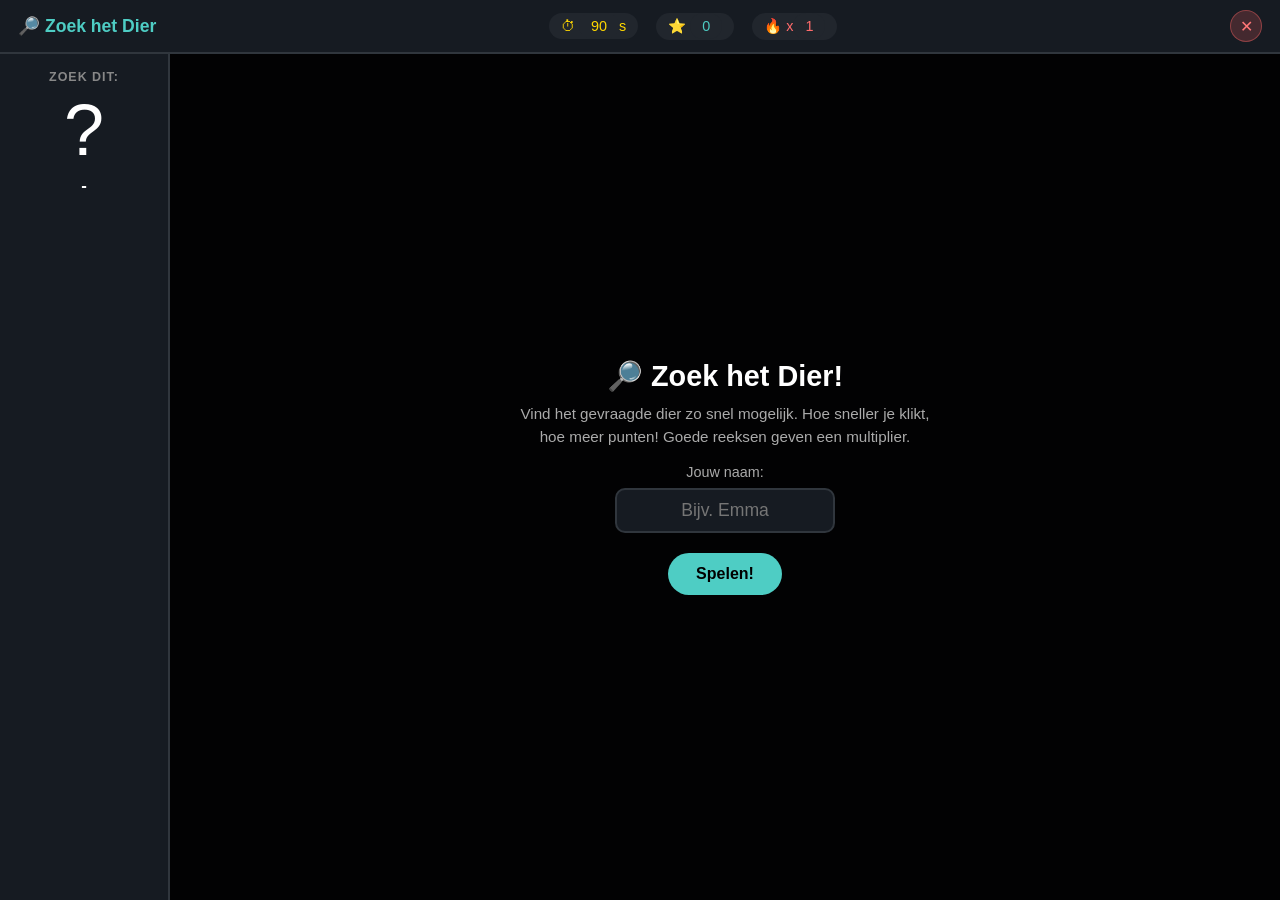
==== commit c25352aa: "fix: game stopt nu alleen als tijd om is, 90 seconden" ====
--- a/games/guardians-of-the-wild.html
+++ b/games/guardians-of-the-wild.html
@@ -55,7 +55,7 @@
 <div id="header">
   <h1>&#128270; Zoek het Dier</h1>
   <div id="hud">
-    <span class="timer">&#9201; <span id="timerEl">60</span>s</span>
+    <span class="timer">&#9201; <span id="timerEl">90</span>s</span>
     <span class="score">&#11088; <span id="scoreEl">0</span></span>
     <span class="streak">&#128293; x<span id="streakEl">1</span></span>
   </div>
@@ -140,7 +140,7 @@
   var W, H, items = [], target = null;
   var score = 0, streak = 1, timeLeft = 60;
   var timerInterval = null, running = false;
-  var foundThisSession = [], roundsLeft = 10, roundStartTime = 0;
+  var foundThisSession = [], roundStartTime = 0;
   var playerName = '';
 
   function resize() {
@@ -228,7 +228,7 @@
   });
 
   function startGame() {
-    score = 0; streak = 1; timeLeft = 60; roundsLeft = 10;
+    score = 0; streak = 1; timeLeft = 90;
     foundThisSession = [];
     updateHUD(); newRound(); buildFoundList();
     running = true;
@@ -288,8 +288,7 @@
           markFound(target.emoji);
           showHit(mx, my, '+' + pts + ' \u2B50', '#FFD700');
           showRoundMsg(target.emoji + ' Gevonden!');
-          roundsLeft--; updateHUD();
-          if (roundsLeft <= 0) { endGame(); return; }
+          updateHUD();
           setTimeout(newRound, 600);
         } else {
           streak = 1; score = Math.max(0, score - 5);
@@ -347,7 +346,7 @@
       ctx.fillText(it.animal.emoji, 0, 1);
       ctx.restore();
     }
-    var pct = timeLeft / 60;
+    var pct = timeLeft / 90;
     ctx.fillStyle = 'rgba(255,255,255,0.1)'; ctx.fillRect(0, H-5, W, 5);
     ctx.fillStyle = pct > 0.5 ? '#4ECDC4' : pct > 0.25 ? '#FFD700' : '#FF6B6B';
     ctx.fillRect(0, H-5, W*pct, 5);
